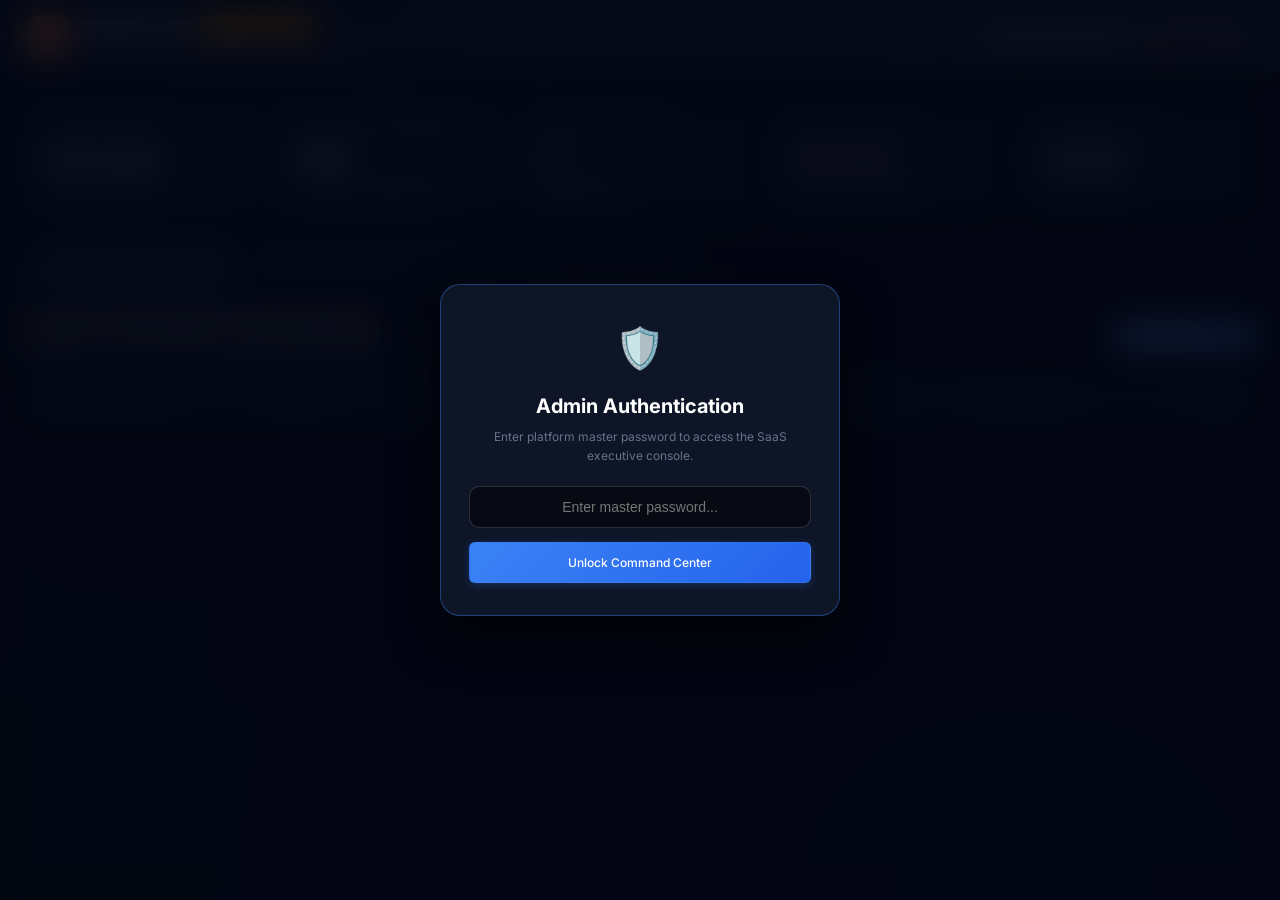
==== web/static/admin.html @ c272693a "feat(saas): complete dual Admin/User portals, real bandwidth metering, paywall and smart tv shields" ====
<!DOCTYPE html>
<html lang="en">
<head>
  <meta charset="UTF-8">
  <meta name="viewport" content="width=device-width, initial-scale=1.0">
  <title>OFFICIALUM1 — Executive Admin Command Center</title>
  <meta name="robots" content="noindex, nofollow, noarchive, nosnippet">
  <link rel="preconnect" href="https://fonts.googleapis.com">
  <link rel="preconnect" href="https://fonts.gstatic.com" crossorigin>
  <link href="https://fonts.googleapis.com/css2?family=Inter:wght@400;500;600;700&family=JetBrains+Mono:wght@400;500;600&display=swap" rel="stylesheet">
  <link rel="stylesheet" href="style.css?v=20261015-saas-v4">
  <style>
    .admin-badge {
      background: linear-gradient(135deg, #f59e0b 0%, #d97706 100%);
      color: #000;
      font-size: 10px;
      font-weight: 800;
      padding: 3px 8px;
      border-radius: 6px;
      letter-spacing: 0.8px;
      text-transform: uppercase;
      margin-left: 8px;
    }
    .admin-card {
      background: linear-gradient(145deg, rgba(15, 23, 42, 0.92) 0%, rgba(30, 41, 59, 0.65) 100%);
      border: 1px solid rgba(59, 130, 246, 0.25);
      border-radius: 16px;
      padding: 24px;
      margin-bottom: 24px;
      box-shadow: 0 10px 30px -10px rgba(0, 0, 0, 0.5);
    }
    .auth-modal-overlay {
      position: fixed;
      top: 0; left: 0; right: 0; bottom: 0;
      background: rgba(3, 7, 18, 0.85);
      backdrop-filter: blur(16px);
      display: flex;
      align-items: center;
      justify-content: center;
      z-index: 1000;
      padding: 20px;
    }
    .auth-card {
      background: rgba(15, 23, 42, 0.95);
      border: 1px solid rgba(59, 130, 246, 0.4);
      border-radius: 20px;
      padding: 32px 28px;
      max-width: 400px;
      width: 100%;
      text-align: center;
      box-shadow: 0 20px 50px rgba(0, 0, 0, 0.7);
    }
    .btn-action-sm {
      padding: 4px 10px;
      font-size: 11px;
      border-radius: 6px;
      cursor: pointer;
      border: 1px solid transparent;
      display: inline-flex;
      align-items: center;
      gap: 4px;
      transition: all 0.2s;
    }
    .btn-renew {
      background: rgba(16, 185, 129, 0.15);
      color: #34d399;
      border-color: rgba(16, 185, 129, 0.3);
    }
    .btn-renew:hover { background: #10b981; color: #fff; }
    .btn-suspend {
      background: rgba(245, 158, 11, 0.15);
      color: #fbbf24;
      border-color: rgba(245, 158, 11, 0.3);
    }
    .btn-suspend:hover { background: #f59e0b; color: #000; }
    .btn-del {
      background: rgba(239, 68, 68, 0.15);
      color: #f87171;
      border-color: rgba(239, 68, 68, 0.3);
    }
    .btn-del:hover { background: #ef4444; color: #fff; }
    .status-pill-active {
      background: rgba(16, 185, 129, 0.15);
      color: #34d399;
      border: 1px solid rgba(16, 185, 129, 0.3);
      padding: 3px 10px;
      border-radius: 20px;
      font-size: 11px;
      font-weight: 700;
    }
    .status-pill-suspended {
      background: rgba(239, 68, 68, 0.15);
      color: #f87171;
      border: 1px solid rgba(239, 68, 68, 0.3);
      padding: 3px 10px;
      border-radius: 20px;
      font-size: 11px;
      font-weight: 700;
    }
    .form-switch {
      cursor: pointer;
      accent-color: #3b82f6;
      width: 16px;
      height: 16px;
    }
  </style>
</head>
<body>

  <!-- ADMIN AUTH GATE MODAL -->
  <div id="authGateModal" class="auth-modal-overlay">
    <div class="auth-card">
      <div style="font-size: 40px; margin-bottom: 12px;">🛡️</div>
      <h2 style="font-size: 20px; font-weight: 700; color: #fff; margin-bottom: 6px;">Admin Authentication</h2>
      <p style="font-size: 12px; color: var(--text-sub); margin-bottom: 20px;">Enter platform master password to access the SaaS executive console.</p>
      <input type="password" id="adminPasswordInput" placeholder="Enter master password..." style="width: 100%; background: rgba(0,0,0,0.5); border: 1px solid rgba(255,255,255,0.15); border-radius: 10px; padding: 12px 14px; color: #fff; font-size: 14px; margin-bottom: 14px; text-align: center;">
      <button class="btn btn-primary" id="adminLoginBtn" style="width: 100%; justify-content: center; padding: 12px;">Unlock Command Center</button>
      <p id="authErrorMsg" style="font-size: 12px; color: #f87171; margin-top: 10px; display: none;">Invalid password</p>
    </div>
  </div>

  <!-- TOP HEADER -->
  <header class="app-header">
    <div class="header-container">
      <div class="brand">
        <div class="brand-logo" style="background: linear-gradient(135deg, #f59e0b 0%, #ef4444 100%);">
          <svg viewBox="0 0 24 24" width="22" height="22" fill="none" stroke="currentColor" stroke-width="2.2">
            <path d="M12 22s8-4 8-10V5l-8-3-8 3v7c0 6 8 10 8 10z"/>
          </svg>
        </div>
        <div class="brand-text">
          <div style="display: flex; align-items: center;">
            <div class="brand-title">OFFICIALUM1</div>
            <span class="admin-badge">ADMIN CONSOLE</span>
          </div>
          <div class="brand-subtitle">Multi-Tenant Platform Operator & Fleet Controller</div>
        </div>
      </div>

      <div class="header-status">
        <a href="/" class="btn btn-secondary btn-sm">
          👁️ Open Customer Portal
        </a>
        <button class="btn btn-danger btn-sm" id="adminLogoutBtn">
          🔒 Lock Console
        </button>
      </div>
    </div>
  </header>

  <!-- MAIN CONTAINER -->
  <main class="main-container">

    <!-- GLOBAL FLEET METRICS RIBBON -->
    <div class="stats-grid" style="grid-template-columns: repeat(auto-fit, minmax(200px, 1fr)); margin-bottom: 24px;">
      <div class="stat-card">
        <div class="stat-label">TOTAL CUSTOMERS</div>
        <div class="stat-val" id="statTotalTenants">0 Accounts</div>
        <div class="stat-sub"><span id="statActiveTenants" style="color: #34d399;">0 Active</span> subscriptions</div>
      </div>
      <div class="stat-card">
        <div class="stat-label">GLOBAL DATA TRANSFERRED</div>
        <div class="stat-val" id="statGlobalBandwidth">0 MB</div>
        <div class="stat-sub">Across all connected routers</div>
      </div>
      <div class="stat-card">
        <div class="stat-label">TOTAL DNS QUERIES</div>
        <div class="stat-val" id="statGlobalQueries">0</div>
        <div class="stat-sub"><span id="statBlockedAds" style="color: #f87171;">0 Ads</span> blocked</div>
      </div>
      <div class="stat-card">
        <div class="stat-label">18+ ADULT SHIELDS</div>
        <div class="stat-val" id="statBlockedAdult" style="color: #c084fc;">0 Blocked</div>
        <div class="stat-sub">Explicit sites prevented</div>
      </div>
      <div class="stat-card">
        <div class="stat-label">UPSTREAM PROXIES</div>
        <div class="stat-val" id="statActiveProxies">0 Active</div>
        <div class="stat-sub">Exit node tunnels</div>
      </div>
    </div>

    <!-- TABS BAR -->
    <div class="tabs-bar">
      <button class="tab-btn active" data-tab="tenantsTab">
        <svg width="15" height="15" viewBox="0 0 24 24" fill="none" stroke="currentColor" stroke-width="2"><path d="M17 21v-2a4 4 0 0 0-4-4H5a4 4 0 0 0-4 4v2"/><circle cx="9" cy="7" r="4"/><path d="M23 21v-2a4 4 0 0 0-3-3.87"/><path d="M16 3.13a4 4 0 0 1 0 7.75"/></svg>
        Customer Subscriptions
      </button>
      <button class="tab-btn" data-tab="portsProxiesTab">
        <svg width="15" height="15" viewBox="0 0 24 24" fill="none" stroke="currentColor" stroke-width="2"><circle cx="12" cy="12" r="10"/><line x1="2" y1="12" x2="22" y2="12"/><path d="M12 2a15.3 15.3 0 0 1 4 10 15.3 15.3 0 0 1-4 10 15.3 15.3 0 0 1-4-10 15.3 15.3 0 0 1 4-10z"/></svg>
        10 Port Rack & Upstream Proxies
      </button>
      <button class="tab-btn" data-tab="globalLogsTab">
        <svg width="15" height="15" viewBox="0 0 24 24" fill="none" stroke="currentColor" stroke-width="2"><polyline points="22 12 18 12 15 21 9 3 6 12 2 12"/></svg>
        Global Threat Stream
      </button>
    </div>

    <!-- TAB 1: CUSTOMER TENANTS & SUBSCRIPTIONS -->
    <section id="tenantsTab" class="tab-content active">
      <div class="section-header" style="display: flex; justify-content: space-between; align-items: center; margin-bottom: 16px;">
        <div>
          <h2 class="section-title">Customer Subscriptions & Policy Manager</h2>
          <p class="section-desc">Manage accounts, renew 30-day billing, trigger paywalls, and toggle customer shields.</p>
        </div>
        <button class="btn btn-primary btn-sm" id="openAddTenantModalBtn">
          ➕ Add New Customer
        </button>
      </div>

      <div class="table-card">
        <table class="data-table">
          <thead>
            <tr>
              <th>CUSTOMER / CONFIG ID</th>
              <th>PLAN TIER</th>
              <th>EXPIRY & STATUS</th>
              <th>ROUTER WAN IP</th>
              <th>DEVICES</th>
              <th>QUERIES</th>
              <th>FEATURE SHIELDS</th>
              <th style="text-align: right;">ACTIONS</th>
            </tr>
          </thead>
          <tbody id="tenantsTableBody">
            <!-- Rendered via JS -->
          </tbody>
        </table>
      </div>
    </section>

    <!-- TAB 2: PORTS & UPSTREAM PROXIES -->
    <section id="portsProxiesTab" class="tab-content">
      <div class="section-header" style="display: flex; justify-content: space-between; align-items: center; margin-bottom: 16px;">
        <div>
          <h2 class="section-title">Dedicated Ports Matrix (8101 &ndash; 8110) & SOCKS5 Fleet</h2>
          <p class="section-desc">Manage upstream residential/datacenter exit proxies and assign them to dedicated ports.</p>
        </div>
        <button class="btn btn-primary btn-sm" id="openAddProxyModalBtn">
          ➕ Add SOCKS5 / HTTP Proxy
        </button>
      </div>

      <div class="admin-card" style="margin-bottom: 20px;">
        <h3 style="font-size: 14px; font-weight: 700; color: #fff; margin-bottom: 12px;">Upstream Exit Node Fleet</h3>
        <div id="proxyFleetList">
          <!-- Rendered via JS -->
        </div>
      </div>

      <div class="table-card">
        <table class="data-table">
          <thead>
            <tr>
              <th>PORT</th>
              <th>DEVICE / WORKSTATION</th>
              <th>ASSIGNED PROXY TUNNEL</th>
              <th>SPEED</th>
              <th>TOTAL MB</th>
              <th>STATUS</th>
            </tr>
          </thead>
          <tbody id="adminPortsTableBody">
            <!-- Rendered via JS -->
          </tbody>
        </table>
      </div>
    </section>

    <!-- TAB 3: GLOBAL LOGS STREAM -->
    <section id="globalLogsTab" class="tab-content">
      <div class="section-header" style="display: flex; justify-content: space-between; align-items: center; margin-bottom: 16px;">
        <div>
          <h2 class="section-title">Global Fleet Threat Telemetry</h2>
          <p class="section-desc">Real-time DNS query feed across all connected customer routers and mobiles.</p>
        </div>
        <button class="btn btn-secondary btn-sm" id="clearGlobalLogsBtn">Clear Global Logs</button>
      </div>

      <div class="table-card">
        <table class="data-table">
          <thead>
            <tr>
              <th style="width: 100px;">TIME</th>
              <th style="width: 130px;">TENANT</th>
              <th style="width: 150px;">STATUS</th>
              <th>DOMAIN</th>
              <th style="width: 130px;">CLIENT IP</th>
            </tr>
          </thead>
          <tbody id="globalLogsTableBody">
            <!-- Rendered via JS -->
          </tbody>
        </table>
      </div>
    </section>

  </main>

  <!-- ADD TENANT MODAL -->
  <div class="modal-overlay" id="addTenantModal" style="display: none;">
    <div class="modal-box" style="max-width: 480px;">
      <div class="modal-header">
        <h3 class="modal-title">➕ Create Customer Account</h3>
        <button class="modal-close" id="closeAddTenantModalBtn">&times;</button>
      </div>
      <form id="addTenantForm">
        <div class="modal-body">
          <div class="form-group" style="margin-bottom: 14px;">
            <label class="form-label" style="display: block; font-size: 11px; font-weight: 600; color: #94a3b8; margin-bottom: 6px;">Customer / Household Name:</label>
            <input type="text" id="newTenantName" class="form-control" placeholder="e.g. Ali Home, Tech Office" required style="width: 100%; background: rgba(0,0,0,0.4); border: 1px solid rgba(255,255,255,0.15); border-radius: 8px; padding: 10px; color: #fff;">
          </div>
          <div class="form-group" style="margin-bottom: 14px;">
            <label class="form-label" style="display: block; font-size: 11px; font-weight: 600; color: #94a3b8; margin-bottom: 6px;">Unique Config ID (URL & Hostname Key):</label>
            <input type="text" id="newTenantId" class="form-control" placeholder="e.g. ali-home, office-tech" required style="width: 100%; background: rgba(0,0,0,0.4); border: 1px solid rgba(255,255,255,0.15); border-radius: 8px; padding: 10px; color: #38bdf8; font-family: monospace;">
          </div>
          <div class="form-group" style="margin-bottom: 14px;">
            <label class="form-label" style="display: block; font-size: 11px; font-weight: 600; color: #94a3b8; margin-bottom: 6px;">Subscription Plan Tier:</label>
            <select id="newTenantPlan" style="width: 100%; background: rgba(15,23,42,0.9); border: 1px solid rgba(255,255,255,0.15); border-radius: 8px; padding: 10px; color: #fff;">
              <option value="home_pro">Home Shield Pro (Router DHCP + Adult + Smart TV)</option>
              <option value="business">Business / Office (Dedicated Tunnel + Priority)</option>
              <option value="free">Free Trial (7 Days)</option>
            </select>
          </div>
          <div class="form-group" style="margin-bottom: 14px;">
            <label class="form-label" style="display: block; font-size: 11px; font-weight: 600; color: #94a3b8; margin-bottom: 6px;">Initial Subscription Duration:</label>
            <select id="newTenantDays" style="width: 100%; background: rgba(15,23,42,0.9); border: 1px solid rgba(255,255,255,0.15); border-radius: 8px; padding: 10px; color: #fff;">
              <option value="30">30 Days (1 Month)</option>
              <option value="90">90 Days (3 Months)</option>
              <option value="365">365 Days (1 Year)</option>
              <option value="7">7 Days (Trial)</option>
            </select>
          </div>
        </div>
        <div class="modal-footer" style="padding: 16px; border-top: 1px solid rgba(255,255,255,0.1); display: flex; justify-content: flex-end; gap: 10px;">
          <button type="button" class="btn btn-secondary" id="cancelAddTenantBtn">Cancel</button>
          <button type="submit" class="btn btn-primary">Create Customer Account</button>
        </div>
      </form>
    </div>
  </div>

  <script src="admin.js"></script>
</body>
</html>
---- web/static/style.css ----
:root {
  --bg-primary: #060a14;
  --bg-surface: rgba(15, 23, 42, 0.85);
  --bg-card: rgba(30, 41, 59, 0.65);
  --bg-card-hover: rgba(40, 55, 80, 0.75);
  --border: rgba(71, 85, 105, 0.4);
  --border-focus: #3b82f6;
  --border-glow: rgba(59, 130, 246, 0.3);

  --text-main: #f1f5f9;
  --text-muted: #94a3b8;
  --text-sub: #64748b;
  --text-dim: #475569;

  --primary: #3b82f6;
  --primary-hover: #2563eb;
  --primary-glow: rgba(59, 130, 246, 0.25);
  --success: #10b981;
  --success-bg: rgba(16, 185, 129, 0.12);
  --success-glow: rgba(16, 185, 129, 0.3);
  --warning: #f59e0b;
  --warning-bg: rgba(245, 158, 11, 0.12);
  --danger: #ef4444;
  --danger-bg: rgba(239, 68, 68, 0.12);
  --accent-cyan: #06b6d4;
  --accent-violet: #8b5cf6;

  --font-sans: 'Inter', -apple-system, BlinkMacSystemFont, 'Segoe UI', Roboto, sans-serif;
  --font-mono: 'JetBrains Mono', 'Fira Code', monospace;
  --radius: 12px;
  --radius-sm: 8px;
  --radius-xs: 6px;
  --radius-md: 14px;
  --radius-lg: 18px;
  --radius-xl: 24px;
  --shadow: 0 8px 32px rgba(0, 0, 0, 0.45);
  --shadow-lg: 0 16px 48px rgba(0, 0, 0, 0.6);
  --glass-blur: blur(20px);
}

* {
  box-sizing: border-box;
  margin: 0;
  padding: 0;
}

body {
  font-family: var(--font-sans);
  background-color: var(--bg-primary);
  background-image:
    radial-gradient(ellipse at 20% 0%, rgba(59, 130, 246, 0.06) 0%, transparent 60%),
    radial-gradient(ellipse at 80% 100%, rgba(139, 92, 246, 0.04) 0%, transparent 60%);
  color: var(--text-main);
  line-height: 1.55;
  -webkit-font-smoothing: antialiased;
  -moz-osx-font-smoothing: grayscale;
  min-height: 100vh;
}

/* ========== SCROLLBAR ========== */
::-webkit-scrollbar { width: 6px; height: 6px; }
::-webkit-scrollbar-track { background: transparent; }
::-webkit-scrollbar-thumb { background: rgba(100, 116, 139, 0.3); border-radius: 3px; }
::-webkit-scrollbar-thumb:hover { background: rgba(100, 116, 139, 0.5); }

/* ========== HEADER ========== */
.app-header {
  background: linear-gradient(135deg, rgba(15, 23, 42, 0.95) 0%, rgba(30, 41, 59, 0.9) 100%);
  backdrop-filter: var(--glass-blur);
  -webkit-backdrop-filter: var(--glass-blur);
  border-bottom: 1px solid rgba(59, 130, 246, 0.15);
  padding: 14px 28px;
  position: sticky;
  top: 0;
  z-index: 50;
  box-shadow: 0 4px 20px rgba(0, 0, 0, 0.3);
}

.header-container {
  max-width: 1320px;
  margin: 0 auto;
  display: flex;
  align-items: center;
  justify-content: space-between;
  gap: 16px;
}

.brand {
  display: flex;
  align-items: center;
  gap: 14px;
}

.brand-logo {
  width: 40px;
  height: 40px;
  border-radius: 10px;
  background: linear-gradient(135deg, #3b82f6 0%, #8b5cf6 100%);
  display: flex;
  align-items: center;
  justify-content: center;
  color: #fff;
  box-shadow: 0 4px 16px rgba(59, 130, 246, 0.35);
  animation: logoPulse 3s ease-in-out infinite;
}

@keyframes logoPulse {
  0%, 100% { box-shadow: 0 4px 16px rgba(59, 130, 246, 0.35); }
  50% { box-shadow: 0 4px 24px rgba(139, 92, 246, 0.5); }
}

.brand-title {
  font-size: 17px;
  font-weight: 700;
  letter-spacing: -0.4px;
  color: #fff;
  background: linear-gradient(135deg, #f8fafc 30%, #93c5fd 100%);
  -webkit-background-clip: text;
  -webkit-text-fill-color: transparent;
  background-clip: text;
}

.brand-subtitle {
  font-size: 11px;
  color: var(--text-sub);
  font-weight: 500;
  letter-spacing: 0.3px;
}

.header-status {
  display: flex;
  align-items: center;
  gap: 10px;
  flex-wrap: wrap;
}

.status-pill {
  display: inline-flex;
  align-items: center;
  gap: 7px;
  font-size: 11px;
  font-weight: 600;
  padding: 6px 14px;
  border-radius: 20px;
  background-color: var(--success-bg);
  color: var(--success);
  border: 1px solid rgba(16, 185, 129, 0.2);
  text-transform: uppercase;
  letter-spacing: 0.5px;
}

.status-dot {
  width: 8px;
  height: 8px;
  border-radius: 50%;
  background-color: var(--success);
  box-shadow: 0 0 10px var(--success);
  animation: statusBlink 2s ease-in-out infinite;
}

@keyframes statusBlink {
  0%, 100% { opacity: 1; box-shadow: 0 0 10px var(--success); }
  50% { opacity: 0.6; box-shadow: 0 0 5px var(--success); }
}

.uptime-pill {
  display: inline-flex;
  align-items: center;
  gap: 6px;
  font-size: 11px;
  font-weight: 500;
  padding: 5px 12px;
  border-radius: 20px;
  background: rgba(6, 182, 212, 0.08);
  color: var(--accent-cyan);
  border: 1px solid rgba(6, 182, 212, 0.15);
  font-family: var(--font-mono);
}

.ip-pill {
  display: inline-flex;
  align-items: center;
  gap: 8px;
  background: var(--bg-card);
  backdrop-filter: var(--glass-blur);
  border: 1px solid var(--border);
  padding: 6px 14px;
  border-radius: 20px;
  font-size: 12px;
  cursor: pointer;
  transition: all 0.2s ease;
}

.ip-pill:hover {
  border-color: var(--primary);
  background: var(--bg-card-hover);
  box-shadow: 0 0 12px var(--primary-glow);
}

.ip-pill .label {
  font-size: 10px;
  color: var(--text-sub);
  font-weight: 600;
  text-transform: uppercase;
  letter-spacing: 0.5px;
}

.ip-pill .mono {
  font-family: var(--font-mono);
  font-weight: 600;
  color: #93c5fd;
  font-size: 12px;
}

/* ========== BUTTONS ========== */
.btn {
  display: inline-flex;
  align-items: center;
  gap: 7px;
  font-size: 12px;
  font-weight: 500;
  padding: 8px 16px;
  border-radius: var(--radius-xs);
  cursor: pointer;
  border: 1px solid transparent;
  transition: all 0.2s ease;
  font-family: var(--font-sans);
  white-space: nowrap;
}

.btn-primary {
  background: linear-gradient(135deg, var(--primary) 0%, #2563eb 100%);
  color: #fff;
  border-color: rgba(59, 130, 246, 0.4);
  box-shadow: 0 2px 8px var(--primary-glow);
}

.btn-primary:hover {
  background: linear-gradient(135deg, #2563eb 0%, #1d4ed8 100%);
  box-shadow: 0 4px 16px var(--primary-glow);
  transform: translateY(-1px);
}

.btn-secondary {
  background: var(--bg-card);
  color: var(--text-main);
  border-color: var(--border);
}

.btn-secondary:hover {
  background: var(--bg-card-hover);
  border-color: rgba(148, 163, 184, 0.3);
}

.btn-sm {
  font-size: 11px;
  padding: 5px 10px;
}

.btn-danger {
  background-color: transparent;
  color: var(--danger);
  border-color: rgba(239, 68, 68, 0.25);
}

.btn-danger:hover {
  background-color: var(--danger-bg);
  border-color: rgba(239, 68, 68, 0.5);
}

/* ========== MAIN CONTAINER ========== */
.main-container {
  max-width: 1320px;
  margin: 28px auto;
  padding: 0 24px;
}

/* ========== STATS GRID ========== */
.stats-grid {
  display: grid;
  grid-template-columns: repeat(auto-fit, minmax(220px, 1fr));
  gap: 14px;
  margin-bottom: 28px;
}

.stat-card {
  background: var(--bg-surface);
  backdrop-filter: var(--glass-blur);
  border: 1px solid var(--border);
  border-radius: var(--radius);
  padding: 18px 20px;
  transition: all 0.25s ease;
  position: relative;
  overflow: hidden;
}

.stat-card::before {
  content: '';
  position: absolute;
  top: 0;
  left: 0;
  right: 0;
  height: 2px;
  background: linear-gradient(90deg, transparent, var(--primary), transparent);
  opacity: 0;
  transition: opacity 0.3s ease;
}

.stat-card:hover::before {
  opacity: 1;
}

.stat-card:hover {
  border-color: rgba(59, 130, 246, 0.25);
  transform: translateY(-2px);
  box-shadow: 0 8px 24px rgba(0, 0, 0, 0.2);
}

.stat-header-flex {
  display: flex;
  align-items: center;
  justify-content: space-between;
}

.stat-label {
  font-size: 10px;
  font-weight: 600;
  color: var(--text-sub);
  letter-spacing: 0.8px;
  margin-bottom: 6px;
  text-transform: uppercase;
}

.stat-val {
  font-size: 22px;
  font-weight: 700;
  color: #fff;
  letter-spacing: -0.3px;
}

.stat-sub {
  font-size: 11px;
  color: var(--text-muted);
  margin-top: 4px;
}

/* ========== SWITCH TOGGLE ========== */
.switch-toggle {
  width: 44px;
  height: 24px;
  border-radius: 12px;
  background: linear-gradient(135deg, var(--primary) 0%, var(--accent-violet) 100%);
  border: none;
  cursor: pointer;
  position: relative;
  transition: all 0.3s ease;
  box-shadow: 0 2px 8px var(--primary-glow);
}

.switch-toggle.off {
  background: #374151;
  box-shadow: none;
}

.switch-slider {
  position: absolute;
  top: 2px;
  left: 22px;
  width: 20px;
  height: 20px;
  border-radius: 50%;
  background-color: #fff;
  transition: left 0.25s cubic-bezier(0.4, 0, 0.2, 1);
  box-shadow: 0 2px 4px rgba(0, 0, 0, 0.2);
}

.switch-toggle.off .switch-slider {
  left: 2px;
}

/* ========== TABS ========== */
.tabs-bar {
  display: flex;
  gap: 4px;
  border-bottom: 1px solid var(--border);
  margin-bottom: 28px;
  overflow-x: auto;
  -webkit-overflow-scrolling: touch;
}

.tab-btn {
  display: inline-flex;
  align-items: center;
  gap: 8px;
  padding: 12px 20px;
  background: none;
  border: none;
  border-bottom: 2px solid transparent;
  color: var(--text-sub);
  font-size: 13px;
  font-weight: 500;
  cursor: pointer;
  transition: all 0.2s ease;
  white-space: nowrap;
  font-family: var(--font-sans);
}

.tab-btn:hover {
  color: var(--text-muted);
  background: rgba(59, 130, 246, 0.04);
}

.tab-btn.active {
  color: #60a5fa;
  border-bottom-color: #60a5fa;
  font-weight: 600;
  background: rgba(59, 130, 246, 0.06);
}

.tab-content {
  display: none;
  animation: fadeSlideIn 0.3s ease;
}

.tab-content.active {
  display: block;
}

@keyframes fadeSlideIn {
  from { opacity: 0; transform: translateY(8px); }
  to { opacity: 1; transform: translateY(0); }
}

/* ========== SECTION HEADER ========== */
.section-header {
  display: flex;
  align-items: flex-start;
  justify-content: space-between;
  margin-bottom: 22px;
  gap: 16px;
}

.section-title {
  font-size: 18px;
  font-weight: 700;
  color: #fff;
  letter-spacing: -0.3px;
}

.section-desc {
  font-size: 13px;
  color: var(--text-muted);
  margin-top: 4px;
  line-height: 1.5;
}

/* ========== PORTS GRID ========== */
.ports-grid {
  display: grid;
  grid-template-columns: repeat(auto-fit, minmax(370px, 1fr));
  gap: 14px;
}

.port-card {
  background: var(--bg-surface);
  backdrop-filter: var(--glass-blur);
  border: 1px solid var(--border);
  border-radius: var(--radius);
  padding: 18px;
  transition: all 0.25s cubic-bezier(0.4, 0, 0.2, 1);
  position: relative;
  overflow: hidden;
}

.port-card::after {
  content: '';
  position: absolute;
  top: 0;
  left: 0;
  right: 0;
  height: 2px;
  background: linear-gradient(90deg, var(--primary), var(--accent-violet));
  opacity: 0;
  transition: opacity 0.3s ease;
}

.port-card:hover {
  border-color: rgba(59, 130, 246, 0.3);
  transform: translateY(-2px);
  box-shadow: 0 8px 32px rgba(0, 0, 0, 0.25);
}

.port-card:hover::after {
  opacity: 1;
}

.port-card.active-tunnel {
  border-color: rgba(16, 185, 129, 0.35);
}

.port-card.active-tunnel::after {
  background: linear-gradient(90deg, var(--success), var(--accent-cyan));
  opacity: 0.8;
}

.port-card-top {
  display: flex;
  align-items: center;
  justify-content: space-between;
  margin-bottom: 12px;
}

.port-badge {
  display: inline-flex;
  align-items: center;
  gap: 6px;
  font-family: var(--font-mono);
  font-size: 14px;
  font-weight: 700;
  color: #60a5fa;
}

.port-status-badge {
  font-size: 10px;
  font-weight: 600;
  padding: 3px 10px;
  border-radius: 20px;
  text-transform: uppercase;
  letter-spacing: 0.5px;
}

.port-status-badge.active {
  background-color: var(--success-bg);
  color: var(--success);
  box-shadow: 0 0 8px rgba(16, 185, 129, 0.2);
}

.port-status-badge.standby {
  background-color: var(--warning-bg);
  color: var(--warning);
}

/* ========== DEVICE NAME ========== */
.device-name-row {
  display: flex;
  align-items: center;
  justify-content: space-between;
  margin-bottom: 12px;
  gap: 8px;
}

.device-name-text {
  font-size: 14px;
  font-weight: 600;
  color: #e2e8f0;
}

/* ========== PROXY SELECT ========== */
.proxy-select-box {
  margin-bottom: 12px;
}

.proxy-select-box label {
  display: block;
  font-size: 10px;
  color: var(--text-sub);
  margin-bottom: 5px;
  font-weight: 600;
  letter-spacing: 0.5px;
  text-transform: uppercase;
}

.form-control {
  width: 100%;
  padding: 9px 12px;
  font-size: 13px;
  background: rgba(15, 23, 42, 0.7);
  border: 1px solid var(--border);
  border-radius: var(--radius-xs);
  color: var(--text-main);
  outline: none;
  transition: all 0.2s ease;
  font-family: var(--font-sans);
}

.form-control:focus {
  border-color: var(--primary);
  box-shadow: 0 0 0 3px var(--primary-glow);
}

.form-control option {
  background: #1e293b;
  color: #e2e8f0;
}

/* ========== EXIT IP INFO ========== */
.exit-ip-info {
  background: rgba(15, 23, 42, 0.6);
  border-radius: var(--radius-sm);
  padding: 12px 14px;
  margin-bottom: 14px;
  display: flex;
  align-items: center;
  justify-content: space-between;
  border: 1px solid rgba(71, 85, 105, 0.2);
}

.exit-ip-label {
  font-size: 10px;
  color: var(--text-sub);
  text-transform: uppercase;
  letter-spacing: 0.5px;
  font-weight: 600;
}

.exit-ip-val {
  font-family: var(--font-mono);
  font-size: 13px;
  font-weight: 600;
  color: #34d399;
}

/* ========== PORT FOOTER ========== */
.port-footer {
  display: flex;
  align-items: center;
  justify-content: space-between;
  padding-top: 12px;
  border-top: 1px solid rgba(71, 85, 105, 0.2);
}

.connection-string {
  font-family: var(--font-mono);
  font-size: 11px;
  color: var(--text-sub);
}

/* ========== TABLE ========== */
.table-card, .table-container {
  background: var(--bg-surface);
  backdrop-filter: var(--glass-blur);
  border: 1px solid var(--border);
  border-radius: var(--radius);
  overflow-x: auto;
  -webkit-overflow-scrolling: touch;
  box-shadow: 0 4px 20px rgba(0, 0, 0, 0.25);
  margin-bottom: 24px;
}

.data-table {
  width: 100%;
  border-collapse: collapse;
  text-align: left;
  min-width: 640px;
}

.data-table th {
  background: rgba(15, 23, 42, 0.6);
  padding: 12px 16px;
  font-size: 10px;
  font-weight: 600;
  color: var(--text-sub);
  letter-spacing: 0.6px;
  text-transform: uppercase;
}

.data-table td {
  padding: 14px 16px;
  font-size: 13px;
  border-top: 1px solid rgba(71, 85, 105, 0.2);
}

.data-table tr {
  transition: background 0.15s ease;
}

.data-table tbody tr:hover {
  background: rgba(59, 130, 246, 0.04);
}

.badge-tag {
  display: inline-block;
  padding: 3px 8px;
  border-radius: 20px;
  font-size: 10px;
  font-weight: 600;
  letter-spacing: 0.3px;
}

.badge-tag.online { background-color: var(--success-bg); color: var(--success); }
.badge-tag.offline { background-color: var(--danger-bg); color: var(--danger); }
.badge-tag.untested { background-color: var(--warning-bg); color: var(--warning); }

.badge {
  display: inline-flex;
  align-items: center;
  padding: 3px 8px;
  border-radius: 20px;
  font-size: 10px;
  font-weight: 600;
}

.badge-active {
  background: var(--success-bg);
  color: var(--success);
  border: 1px solid rgba(16, 185, 129, 0.25);
}

/* ========== MODALS ========== */
.modal-overlay {
  display: none;
  position: fixed;
  top: 0;
  left: 0;
  width: 100%;
  height: 100%;
  background: rgba(0, 0, 0, 0.65);
  backdrop-filter: blur(8px);
  z-index: 100;
  align-items: center;
  justify-content: center;
}

.modal-overlay.open {
  display: flex;
  animation: modalFadeIn 0.2s ease;
}

@keyframes modalFadeIn {
  from { opacity: 0; }
  to { opacity: 1; }
}

.modal-box {
  background: linear-gradient(135deg, rgba(15, 23, 42, 0.97) 0%, rgba(30, 41, 59, 0.97) 100%);
  border: 1px solid var(--border);
  border-radius: var(--radius);
  width: 90%;
  max-width: 520px;
  box-shadow: var(--shadow-lg);
  overflow: hidden;
  animation: modalSlideUp 0.25s ease;
}

@keyframes modalSlideUp {
  from { transform: translateY(16px); opacity: 0; }
  to { transform: translateY(0); opacity: 1; }
}

.modal-lg {
  max-width: 660px;
}

.modal-header {
  padding: 18px 22px;
  border-bottom: 1px solid var(--border);
  display: flex;
  align-items: center;
  justify-content: space-between;
}

.modal-title {
  font-size: 16px;
  font-weight: 700;
  color: #fff;
}

.modal-close {
  background: none;
  border: none;
  font-size: 20px;
  color: var(--text-muted);
  cursor: pointer;
  transition: color 0.15s ease;
  width: 32px;
  height: 32px;
  display: flex;
  align-items: center;
  justify-content: center;
  border-radius: 6px;
}

.modal-close:hover {
  color: #fff;
  background: rgba(239, 68, 68, 0.15);
}

.modal-body {
  padding: 22px;
}

.modal-footer {
  padding: 14px 22px;
  border-top: 1px solid var(--border);
  display: flex;
  align-items: center;
  justify-content: flex-end;
  gap: 10px;
}

.form-group {
  margin-bottom: 16px;
  padding: 0 22px;
}

.form-row {
  display: flex;
  gap: 12px;
}

.flex-1 { flex: 1; }
.flex-2 { flex: 2; }

.form-label {
  display: block;
  font-size: 11px;
  font-weight: 500;
  color: var(--text-muted);
  margin-bottom: 6px;
}

/* ========== GUIDE CONTENT ========== */
.guide-intro {
  font-size: 14px;
  color: var(--text-muted);
  margin-bottom: 22px;
  line-height: 1.6;
}

.guide-step {
  display: flex;
  gap: 14px;
  margin-bottom: 20px;
}

.step-num {
  width: 30px;
  height: 30px;
  border-radius: 50%;
  background: linear-gradient(135deg, var(--primary) 0%, var(--accent-violet) 100%);
  color: #fff;
  display: flex;
  align-items: center;
  justify-content: center;
  font-size: 13px;
  font-weight: 700;
  flex-shrink: 0;
  box-shadow: 0 2px 8px var(--primary-glow);
}

.step-body h4 {
  font-size: 14px;
  font-weight: 600;
  color: #e2e8f0;
  margin-bottom: 5px;
}

.step-body p, .step-body ul {
  font-size: 13px;
  color: var(--text-muted);
  line-height: 1.65;
}

.step-body ul {
  padding-left: 20px;
  margin-top: 6px;
}

.code-badge {
  font-family: var(--font-mono);
  background: rgba(59, 130, 246, 0.1);
  color: #60a5fa;
  padding: 2px 8px;
  border-radius: 4px;
  font-size: 12px;
  border: 1px solid rgba(59, 130, 246, 0.15);
}

.highlight-mono {
  font-family: var(--font-mono);
  color: #34d399;
  font-weight: 600;
}

/* ========== TOAST ========== */
.toast-box {
  position: fixed;
  bottom: 28px;
  right: 28px;
  background: linear-gradient(135deg, rgba(15, 23, 42, 0.95) 0%, rgba(30, 41, 59, 0.95) 100%);
  backdrop-filter: var(--glass-blur);
  border: 1px solid rgba(59, 130, 246, 0.25);
  color: #fff;
  padding: 14px 20px;
  border-radius: var(--radius-sm);
  font-size: 13px;
  font-weight: 500;
  box-shadow: 0 8px 32px rgba(0, 0, 0, 0.4);
  opacity: 0;
  transform: translateY(12px);
  transition: all 0.25s cubic-bezier(0.4, 0, 0.2, 1);
  pointer-events: none;
  z-index: 200;
  max-width: 420px;
}

.toast-box.show {
  opacity: 1;
  transform: translateY(0);
}

/* ========== FOOTER ========== */
.app-footer {
  text-align: center;
  padding: 24px;
  color: var(--text-dim);
  font-size: 11px;
  letter-spacing: 0.3px;
  border-top: 1px solid rgba(71, 85, 105, 0.15);
  margin-top: 48px;
}

.app-footer a {
  color: var(--text-sub);
  text-decoration: none;
}

/* ========== SYSTEM MONITOR BAR ========== */
.sys-monitor-bar {
  display: flex;
  gap: 16px;
  align-items: center;
  justify-content: center;
  padding: 8px 20px;
  background: rgba(6, 182, 212, 0.04);
  border-bottom: 1px solid rgba(71, 85, 105, 0.15);
  font-size: 11px;
  font-family: var(--font-mono);
  color: var(--text-sub);
  overflow-x: auto;
}

.sys-monitor-bar .sys-item {
  display: inline-flex;
  align-items: center;
  gap: 5px;
  white-space: nowrap;
}

.sys-monitor-bar .sys-label {
  font-weight: 600;
  color: var(--text-sub);
  font-size: 10px;
  text-transform: uppercase;
  letter-spacing: 0.5px;
}

.sys-monitor-bar .sys-val {
  color: var(--accent-cyan);
  font-weight: 500;
}

/* ========== NEXTDNS LIVE STATUS BANNER ========== */
.nextdns-status-banner {
  display: flex;
  align-items: center;
  justify-content: space-between;
  padding: 14px 20px;
  border-radius: var(--radius-md);
  margin-bottom: 24px;
  border: 1px solid rgba(59, 130, 246, 0.3);
  transition: all 0.3s ease;
  background: rgba(15, 23, 42, 0.7);
  box-shadow: 0 4px 16px rgba(0, 0, 0, 0.3);
}

.nextdns-status-banner.active {
  background: linear-gradient(135deg, rgba(16, 185, 129, 0.15) 0%, rgba(15, 23, 42, 0.8) 100%);
  border-color: rgba(16, 185, 129, 0.4);
  box-shadow: 0 4px 20px rgba(16, 185, 129, 0.15);
}

.nextdns-status-banner.inactive {
  background: linear-gradient(135deg, rgba(239, 68, 68, 0.12) 0%, rgba(15, 23, 42, 0.8) 100%);
  border-color: rgba(239, 68, 68, 0.35);
}

.nextdns-status-banner.checking {
  background: linear-gradient(135deg, rgba(59, 130, 246, 0.1) 0%, rgba(15, 23, 42, 0.8) 100%);
  border-color: rgba(59, 130, 246, 0.3);
}

.banner-content {
  display: flex;
  align-items: center;
  gap: 14px;
}

.status-indicator-dot {
  width: 14px;
  height: 14px;
  border-radius: 50%;
  flex-shrink: 0;
  background: #f59e0b;
  box-shadow: 0 0 10px rgba(245, 158, 11, 0.5);
  animation: pulseDot 2s infinite;
}

.nextdns-status-banner.active .status-indicator-dot {
  background: #10b981;
  box-shadow: 0 0 12px rgba(16, 185, 129, 0.6);
}

.nextdns-status-banner.inactive .status-indicator-dot {
  background: #ef4444;
  box-shadow: 0 0 12px rgba(239, 68, 68, 0.6);
}

@keyframes pulseDot {
  0%, 100% { transform: scale(1); opacity: 1; }
  50% { transform: scale(1.15); opacity: 0.8; }
}

.banner-main-text {
  font-size: 14px;
  font-weight: 700;
  color: var(--text-main);
}

.nextdns-status-banner.active .banner-main-text {
  color: #34d399;
}

.nextdns-status-banner.inactive .banner-main-text {
  color: #f87171;
}

.banner-sub-text {
  font-size: 11px;
  color: var(--text-sub);
  margin-top: 2px;
}

/* ========== NEXTDNS-STYLE SETUP GUIDE STYLING (ULTRA-PREMIUM SAAS) ========== */
.setup-hero-banner {
  background: linear-gradient(135deg, rgba(15, 23, 42, 0.95) 0%, rgba(30, 41, 59, 0.85) 50%, rgba(30, 58, 138, 0.3) 100%);
  border: 1px solid rgba(59, 130, 246, 0.3);
  border-radius: var(--radius-lg);
  padding: 22px 26px;
  margin-bottom: 28px;
  box-shadow: 0 12px 36px rgba(0, 0, 0, 0.5), inset 0 1px 0 rgba(255, 255, 255, 0.08);
  backdrop-filter: var(--glass-blur);
  -webkit-backdrop-filter: var(--glass-blur);
  position: relative;
  overflow: hidden;
}

.setup-hero-banner::after {
  content: '';
  position: absolute;
  top: 0;
  left: 0;
  right: 0;
  height: 2px;
  background: linear-gradient(90deg, #3b82f6, #06b6d4, #10b981, transparent);
}

.setup-hero-status {
  display: flex;
  align-items: center;
  justify-content: space-between;
  flex-wrap: wrap;
  gap: 14px;
  font-size: 13.5px;
  font-weight: 600;
  color: #93c5fd;
  margin-bottom: 20px;
}

.setup-hero-status strong {
  color: #34d399;
}

.setup-endpoints-grid {
  display: grid;
  grid-template-columns: repeat(auto-fit, minmax(230px, 1fr));
  gap: 14px;
}

.endpoint-chip {
  background: rgba(15, 23, 42, 0.75);
  border: 1px solid rgba(59, 130, 246, 0.25);
  border-radius: var(--radius);
  padding: 12px 16px;
  display: flex;
  flex-direction: column;
  position: relative;
  transition: all 0.25s cubic-bezier(0.4, 0, 0.2, 1);
  box-shadow: 0 4px 16px rgba(0, 0, 0, 0.3);
}

.endpoint-chip:hover {
  border-color: #3b82f6;
  background: rgba(30, 41, 59, 0.9);
  transform: translateY(-2px);
  box-shadow: 0 8px 24px rgba(59, 130, 246, 0.25);
}

.chip-label {
  font-size: 10px;
  font-weight: 700;
  color: #38bdf8;
  letter-spacing: 0.8px;
  text-transform: uppercase;
  margin-bottom: 6px;
}

.chip-val {
  font-family: var(--font-mono);
  font-size: 12.5px;
  color: #ffffff;
  word-break: break-all;
  padding-right: 32px;
  font-weight: 500;
}

.chip-copy-btn {
  position: absolute;
  top: 10px;
  right: 10px;
  background: rgba(59, 130, 246, 0.15);
  border: 1px solid rgba(59, 130, 246, 0.3);
  border-radius: 6px;
  padding: 4px 6px;
  cursor: pointer;
  font-size: 12px;
  color: #93c5fd;
  transition: all 0.2s ease;
  line-height: 1;
}

.chip-copy-btn:hover {
  background: #3b82f6;
  color: #ffffff;
  transform: scale(1.1);
  box-shadow: 0 2px 8px rgba(59, 130, 246, 0.4);
}

.setup-platforms-container {
  display: flex;
  flex-direction: column;
  gap: 24px;
}

.setup-card {
  background: linear-gradient(145deg, rgba(15, 23, 42, 0.9) 0%, rgba(30, 41, 59, 0.6) 100%);
  border: 1px solid rgba(59, 130, 246, 0.25);
  border-radius: var(--radius-lg);
  padding: 26px 28px;
  transition: all 0.25s cubic-bezier(0.4, 0, 0.2, 1);
  box-shadow: 0 10px 30px -10px rgba(0, 0, 0, 0.5), inset 0 1px 0 rgba(255, 255, 255, 0.05);
  backdrop-filter: var(--glass-blur);
  -webkit-backdrop-filter: var(--glass-blur);
  position: relative;
  overflow: hidden;
}

.setup-card::before {
  content: '';
  position: absolute;
  top: 0;
  left: 0;
  right: 0;
  height: 2px;
  background: linear-gradient(90deg, transparent, rgba(59, 130, 246, 0.4), transparent);
  opacity: 0;
  transition: opacity 0.3s ease;
}

.setup-card:hover::before {
  opacity: 1;
}

.setup-card:hover {
  border-color: rgba(59, 130, 246, 0.55);
  transform: translateY(-2px);
  box-shadow: 0 14px 40px -10px rgba(0, 0, 0, 0.6), 0 0 20px rgba(59, 130, 246, 0.15);
}

.setup-card-featured {
  border-color: rgba(16, 185, 129, 0.45);
  background: linear-gradient(145deg, rgba(6, 78, 59, 0.18) 0%, rgba(15, 23, 42, 0.92) 50%);
  box-shadow: 0 12px 36px -10px rgba(16, 185, 129, 0.2), inset 0 1px 0 rgba(16, 185, 129, 0.25);
}

.setup-card-featured::before {
  background: linear-gradient(90deg, transparent, #10b981, transparent);
  opacity: 1;
}

.setup-card-header {
  display: flex;
  align-items: center;
  justify-content: space-between;
  margin-bottom: 20px;
  padding-bottom: 16px;
  border-bottom: 1px solid rgba(71, 85, 105, 0.25);
  flex-wrap: wrap;
  gap: 12px;
}

.setup-card-title-flex {
  display: flex;
  align-items: center;
  gap: 14px;
}

.setup-platform-icon {
  width: 44px;
  height: 44px;
  border-radius: 12px;
  background: linear-gradient(135deg, rgba(59, 130, 246, 0.18) 0%, rgba(139, 92, 246, 0.18) 100%);
  border: 1px solid rgba(59, 130, 246, 0.3);
  display: flex;
  align-items: center;
  justify-content: center;
  font-size: 22px;
  flex-shrink: 0;
  box-shadow: 0 4px 12px rgba(0, 0, 0, 0.3);
}

.setup-card-title {
  font-size: 17px;
  font-weight: 700;
  color: #ffffff;
  margin: 0;
  letter-spacing: -0.2px;
}

.setup-badge-recommended {
  background: rgba(16, 185, 129, 0.18);
  color: #34d399;
  border: 1px solid rgba(16, 185, 129, 0.35);
  font-size: 11px;
  font-weight: 700;
  padding: 4px 12px;
  border-radius: 20px;
  letter-spacing: 0.4px;
  text-transform: uppercase;
  display: inline-flex;
  align-items: center;
  gap: 5px;
}

.setup-callout {
  background: linear-gradient(90deg, rgba(16, 185, 129, 0.12) 0%, rgba(15, 23, 42, 0.4) 100%);
  border-left: 4px solid #10b981;
  border-radius: 0 10px 10px 0;
  padding: 14px 18px;
  font-size: 13px;
  color: #d1fae5;
  margin-bottom: 22px;
  line-height: 1.6;
  box-shadow: 0 2px 10px rgba(0, 0, 0, 0.2);
}

.setup-callout strong {
  color: #6ee7b7;
}

.setup-steps-list {
  display: flex;
  flex-direction: column;
  gap: 16px;
}

.setup-step-item {
  display: flex;
  flex-direction: row;
  align-items: flex-start;
  gap: 16px;
}

.setup-step-badge {
  width: 28px;
  height: 28px;
  min-width: 28px;
  border-radius: 50%;
  background: linear-gradient(135deg, #3b82f6 0%, #1d4ed8 100%);
  color: #ffffff;
  display: inline-flex;
  align-items: center;
  justify-content: center;
  font-size: 13px;
  font-weight: 700;
  flex-shrink: 0;
  margin-top: 2px;
  box-shadow: 0 2px 10px rgba(59, 130, 246, 0.45);
  border: 1px solid rgba(255, 255, 255, 0.2);
}

.setup-step-text {
  font-size: 13.5px;
  color: #cbd5e1;
  line-height: 1.65;
  flex: 1;
}

.setup-step-text strong {
  color: #ffffff;
  font-weight: 600;
}

.setup-step-text code {
  font-family: var(--font-mono);
  background: rgba(0, 0, 0, 0.5);
  color: #38bdf8;
  padding: 3px 9px;
  border-radius: 6px;
  border: 1px solid rgba(56, 189, 248, 0.25);
  user-select: all;
  font-size: 12.5px;
  font-weight: 500;
  display: inline-block;
  margin: 2px 0;
}

/* ========== COMPREHENSIVE RESPONSIVE DESIGN (DESKTOP, TABLET, MOBILE) ========== */

/* TABLETS & SMALL LAPTOPS (max-width: 1024px) */
@media (max-width: 1024px) {
  .stats-grid {
    grid-template-columns: repeat(3, 1fr);
    gap: 12px;
  }
  .setup-endpoints-grid {
    grid-template-columns: repeat(2, 1fr);
  }
}

/* TABLETS & PHABLETS (max-width: 768px) */
@media (max-width: 768px) {
  .header-container {
    flex-direction: column;
    gap: 14px;
    align-items: stretch;
  }

  .brand {
    justify-content: flex-start;
  }

  .header-status {
    width: 100%;
    justify-content: space-between;
    flex-wrap: wrap;
    gap: 8px;
  }

  .stats-grid {
    grid-template-columns: repeat(2, 1fr);
    gap: 10px;
  }

  .ports-grid {
    grid-template-columns: 1fr;
  }

  .main-container {
    padding: 0 12px;
    margin: 14px auto;
  }

  /* NextDNS Status Banner */
  .nextdns-status-banner {
    flex-direction: column;
    align-items: stretch;
    gap: 12px;
    padding: 14px 16px;
  }

  .banner-actions {
    width: 100%;
  }

  .banner-actions button {
    width: 100%;
    justify-content: center;
  }

  /* Setup Tab */
  .setup-hero-status {
    flex-direction: column;
    align-items: stretch;
    gap: 12px;
  }

  .linked-ip-box {
    width: 100%;
    justify-content: space-between;
  }

  .setup-endpoints-grid {
    grid-template-columns: 1fr;
    gap: 10px;
  }

  .setup-card {
    padding: 18px 16px;
  }

  .setup-card-header {
    flex-direction: column;
    align-items: flex-start;
    gap: 8px;
  }

  .setup-badge-recommended {
    align-self: flex-start;
  }

  /* Tabs Bar Horizontal Touch Scrolling */
  .tabs-bar {
    gap: 4px;
    overflow-x: auto;
    -webkit-overflow-scrolling: touch;
    scrollbar-width: none;
    padding-bottom: 4px;
    margin-bottom: 20px;
  }

  .tabs-bar::-webkit-scrollbar {
    display: none;
  }

  .tab-btn {
    padding: 10px 14px;
    font-size: 12px;
    flex-shrink: 0;
    white-space: nowrap;
  }

  .section-header {
    flex-direction: column;
    align-items: flex-start;
    gap: 12px;
  }
}

/* MOBILE PHONES (max-width: 480px) */
@media (max-width: 480px) {
  body {
    font-size: 13px;
  }

  .app-header {
    padding: 12px 14px;
  }

  .brand-logo {
    width: 32px;
    height: 32px;
  }

  .brand-title {
    font-size: 15px;
  }

  .brand-subtitle {
    font-size: 10px;
  }

  .header-status {
    display: grid;
    grid-template-columns: 1fr 1fr;
    gap: 6px;
  }

  .header-status .status-pill,
  .header-status .uptime-pill,
  .header-status .ip-pill,
  .header-status .btn {
    width: 100%;
    justify-content: center;
    font-size: 11px;
    padding: 6px 8px;
    text-align: center;
  }

  .stats-grid {
    grid-template-columns: 1fr;
    gap: 10px;
  }

  .stat-card {
    padding: 14px;
  }

  .setup-card {
    padding: 14px 12px;
  }

  .setup-step-item {
    gap: 10px;
  }

  .setup-step-text {
    font-size: 12px;
  }

  .setup-callout {
    padding: 10px 12px;
    font-size: 12px;
  }

  .chip-val {
    font-size: 11px;
  }

  /* Modals on Mobile */
  .modal-dialog {
    width: 95% !important;
    max-width: 95% !important;
    padding: 16px !important;
    max-height: 90vh;
    overflow-y: auto;
    margin: 10px auto;
  }

  /* Toast notification on Mobile */
  .toast-box {
    left: 50% !important;
    right: auto !important;
    transform: translateX(-50%) translateY(20px);
    width: 92% !important;
    max-width: 380px !important;
    font-size: 12px;
    padding: 10px 14px;
    text-align: center;
  }

  .toast-box.show {
    transform: translateX(-50%) translateY(0);
  }
}

/* EXTRA SMALL MOBILES (max-width: 360px - iPhone SE / Fold) */
@media (max-width: 360px) {
  .header-status {
    grid-template-columns: 1fr;
  }

  .brand-title {
    font-size: 14px;
  }

  .tab-btn {
    padding: 8px 10px;
    font-size: 11px;
  }
}
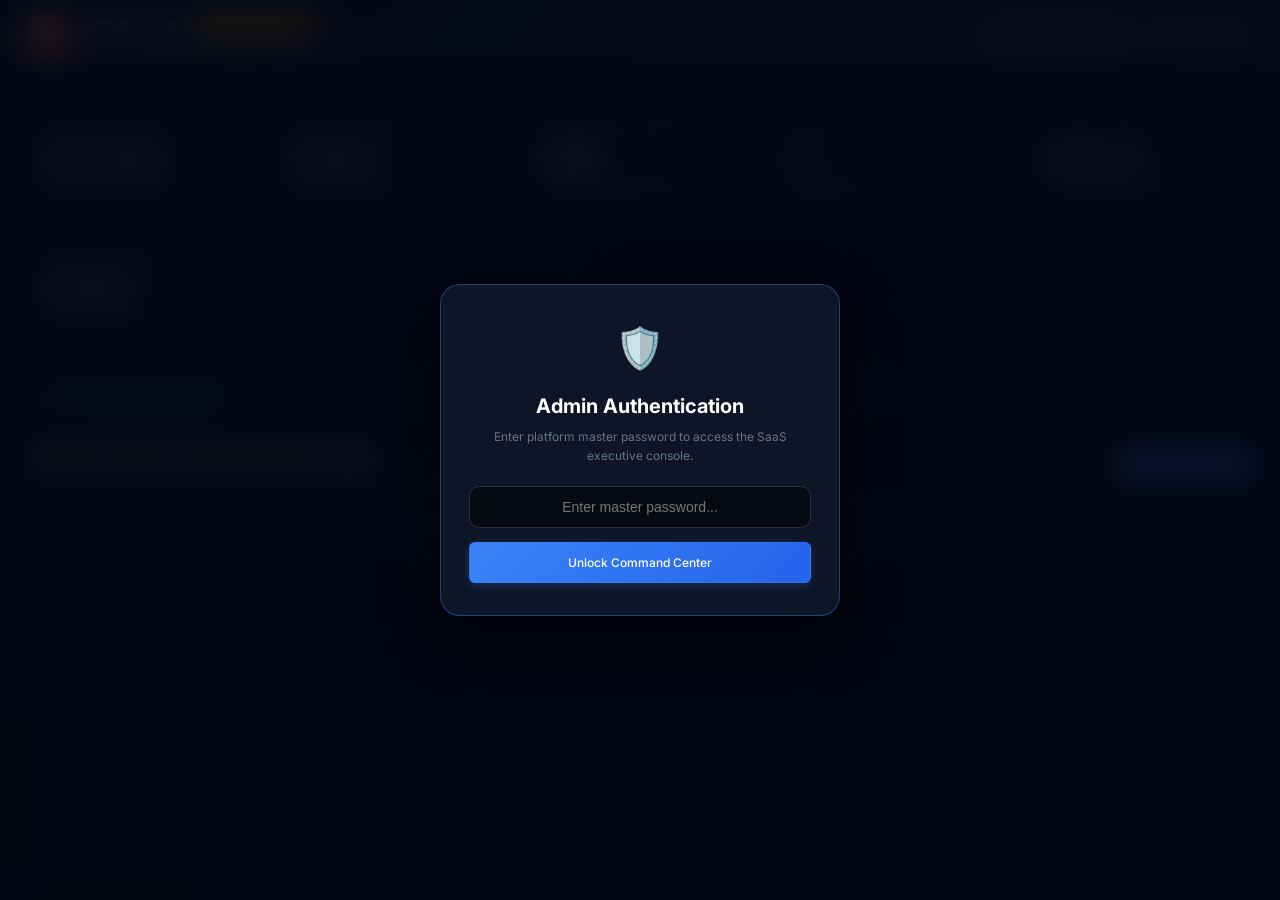
==== commit 7d7536a6: "feat(auth): complete SaaS customer login portal, user registration, and admin user account managemen" ====
--- a/web/static/admin.html
+++ b/web/static/admin.html
@@ -159,6 +159,11 @@
         <div class="stat-sub"><span id="statActiveTenants" style="color: #34d399;">0 Active</span> subscriptions</div>
       </div>
       <div class="stat-card">
+        <div class="stat-label">REGISTERED USERS</div>
+        <div class="stat-val" id="statTotalUsers">0 Users</div>
+        <div class="stat-sub"><span id="statActiveUsers" style="color: #38bdf8;">0 Active</span> credentials</div>
+      </div>
+      <div class="stat-card">
         <div class="stat-label">GLOBAL DATA TRANSFERRED</div>
         <div class="stat-val" id="statGlobalBandwidth">0 MB</div>
         <div class="stat-sub">Across all connected routers</div>
@@ -185,6 +190,10 @@
       <button class="tab-btn active" data-tab="tenantsTab">
         <svg width="15" height="15" viewBox="0 0 24 24" fill="none" stroke="currentColor" stroke-width="2"><path d="M17 21v-2a4 4 0 0 0-4-4H5a4 4 0 0 0-4 4v2"/><circle cx="9" cy="7" r="4"/><path d="M23 21v-2a4 4 0 0 0-3-3.87"/><path d="M16 3.13a4 4 0 0 1 0 7.75"/></svg>
         Customer Subscriptions
+      </button>
+      <button class="tab-btn" data-tab="usersTab">
+        <svg width="15" height="15" viewBox="0 0 24 24" fill="none" stroke="currentColor" stroke-width="2"><path d="M16 21v-2a4 4 0 0 0-4-4H6a4 4 0 0 0-4 4v2"/><circle cx="9" cy="7" r="4"/><path d="M22 21v-2a4 4 0 0 0-3-3.87"/><path d="M16 3.13a4 4 0 0 1 0 7.75"/></svg>
+        Customer User Accounts
       </button>
       <button class="tab-btn" data-tab="portsProxiesTab">
         <svg width="15" height="15" viewBox="0 0 24 24" fill="none" stroke="currentColor" stroke-width="2"><circle cx="12" cy="12" r="10"/><line x1="2" y1="12" x2="22" y2="12"/><path d="M12 2a15.3 15.3 0 0 1 4 10 15.3 15.3 0 0 1-4 10 15.3 15.3 0 0 1-4-10 15.3 15.3 0 0 1 4-10z"/></svg>
@@ -229,6 +238,39 @@
       </div>
     </section>
 
+    <!-- TAB: REGISTERED CUSTOMER USER ACCOUNTS -->
+    <section id="usersTab" class="tab-content">
+      <div class="section-header" style="display: flex; justify-content: space-between; align-items: center; margin-bottom: 16px;">
+        <div>
+          <h2 class="section-title">Customer User Accounts & Credentials</h2>
+          <p class="section-desc">Manage customer portal credentials, perform manual password overrides, and instantly upgrade subscription tiers.</p>
+        </div>
+        <button class="btn btn-secondary btn-sm" id="refreshUsersBtn">
+          🔄 Refresh Users List
+        </button>
+      </div>
+
+      <div class="table-card">
+        <table class="data-table">
+          <thead>
+            <tr>
+              <th style="width: 45px;">#</th>
+              <th>CUSTOMER NAME</th>
+              <th>USERNAME / EMAIL</th>
+              <th>CONFIG PROFILE</th>
+              <th>PLAN TIER</th>
+              <th>STATUS</th>
+              <th>REGISTERED</th>
+              <th style="text-align: right; width: 230px;">ACTIONS</th>
+            </tr>
+          </thead>
+          <tbody id="usersTableBody">
+            <!-- Rendered via JS -->
+          </tbody>
+        </table>
+      </div>
+    </section>
+
     <!-- TAB 2: PORTS & UPSTREAM PROXIES -->
     <section id="portsProxiesTab" class="tab-content">
       <div class="section-header" style="display: flex; justify-content: space-between; align-items: center; margin-bottom: 16px;">
@@ -340,6 +382,74 @@
     </div>
   </div>
 
+  <!-- RESET PASSWORD MODAL -->
+  <div class="modal-overlay" id="resetPasswordModal" style="display: none;">
+    <div class="modal-box" style="max-width: 440px;">
+      <div class="modal-header">
+        <h3 class="modal-title">🔑 Reset Customer Password</h3>
+        <button class="modal-close" onclick="closeResetPasswordModal()">&times;</button>
+      </div>
+      <form id="resetPasswordForm" onsubmit="handleResetPasswordSubmit(event)">
+        <input type="hidden" id="resetTargetUserId">
+        <div class="modal-body" style="padding: 18px 20px;">
+          <p style="font-size: 13px; color: #94a3b8; margin-bottom: 14px;">
+            Set a new secure password for <strong id="resetTargetUserLabel" style="color: #38bdf8;">User</strong>.
+          </p>
+          <div class="form-group" style="margin-bottom: 14px;">
+            <label class="form-label" style="display: block; font-size: 11px; font-weight: 600; color: #94a3b8; margin-bottom: 6px;">New Password:</label>
+            <input type="password" id="resetNewPasswordInput" required minlength="4" placeholder="Enter new password (min 4 chars)" style="width: 100%; background: rgba(0,0,0,0.5); border: 1px solid rgba(255,255,255,0.18); border-radius: 8px; padding: 10px 12px; color: #fff; font-size: 14px;">
+          </div>
+          <div id="resetErrorMsg" style="color: #f87171; font-size: 12px; display: none; margin-top: 8px;"></div>
+        </div>
+        <div class="modal-footer" style="padding: 14px 20px; border-top: 1px solid rgba(255,255,255,0.1); display: flex; justify-content: flex-end; gap: 10px;">
+          <button type="button" class="btn btn-secondary" onclick="closeResetPasswordModal()">Cancel</button>
+          <button type="submit" class="btn btn-primary" id="savePasswordBtn">Save New Password</button>
+        </div>
+      </form>
+    </div>
+  </div>
+
+  <!-- UPGRADE TIER MODAL -->
+  <div class="modal-overlay" id="upgradeTierModal" style="display: none;">
+    <div class="modal-box" style="max-width: 460px;">
+      <div class="modal-header">
+        <h3 class="modal-title">⚡ Upgrade Customer Account</h3>
+        <button class="modal-close" onclick="closeUpgradeTierModal()">&times;</button>
+      </div>
+      <form id="upgradeTierForm" onsubmit="handleUpgradeTierSubmit(event)">
+        <input type="hidden" id="upgradeTargetUserId">
+        <div class="modal-body" style="padding: 18px 20px;">
+          <p style="font-size: 13px; color: #94a3b8; margin-bottom: 14px;">
+            Upgrade plan and extend subscription for <strong id="upgradeTargetUserLabel" style="color: #38bdf8;">User</strong>.
+          </p>
+          <div class="form-group" style="margin-bottom: 14px;">
+            <label class="form-label" style="display: block; font-size: 11px; font-weight: 600; color: #94a3b8; margin-bottom: 6px;">Select New Plan Tier:</label>
+            <select id="upgradePlanTierSelect" style="width: 100%; background: rgba(15,23,42,0.95); border: 1px solid rgba(255,255,255,0.18); border-radius: 8px; padding: 10px 12px; color: #fff; font-size: 13px;">
+              <option value="home_pro">🛡️ Home Shield Pro (Smart TV + AdBlock + Adult Filter)</option>
+              <option value="business">🏢 Business Enterprise (Multi-LAN + Port Tunneling)</option>
+              <option value="isp">🌐 ISP Dedicated Tier (Full Bandwidth & Custom IP)</option>
+              <option value="free">⏳ Free Trial (Basic Filtering)</option>
+            </select>
+          </div>
+          <div class="form-group" style="margin-bottom: 14px;">
+            <label class="form-label" style="display: block; font-size: 11px; font-weight: 600; color: #94a3b8; margin-bottom: 6px;">Subscription Extension:</label>
+            <select id="upgradeExtendDaysSelect" style="width: 100%; background: rgba(15,23,42,0.95); border: 1px solid rgba(255,255,255,0.18); border-radius: 8px; padding: 10px 12px; color: #fff; font-size: 13px;">
+              <option value="30">+30 Days Extension (Standard)</option>
+              <option value="90">+90 Days Extension (Quarterly)</option>
+              <option value="365">+365 Days Extension (1 Year)</option>
+              <option value="-1">♾️ Lifetime Active (No Expiry)</option>
+            </select>
+          </div>
+          <div id="upgradeErrorMsg" style="color: #f87171; font-size: 12px; display: none; margin-top: 8px;"></div>
+        </div>
+        <div class="modal-footer" style="padding: 14px 20px; border-top: 1px solid rgba(255,255,255,0.1); display: flex; justify-content: flex-end; gap: 10px;">
+          <button type="button" class="btn btn-secondary" onclick="closeUpgradeTierModal()">Cancel</button>
+          <button type="submit" class="btn btn-primary" id="saveUpgradeBtn">Apply Account Upgrade</button>
+        </div>
+      </form>
+    </div>
+  </div>
+
   <script src="admin.js"></script>
 </body>
 </html>
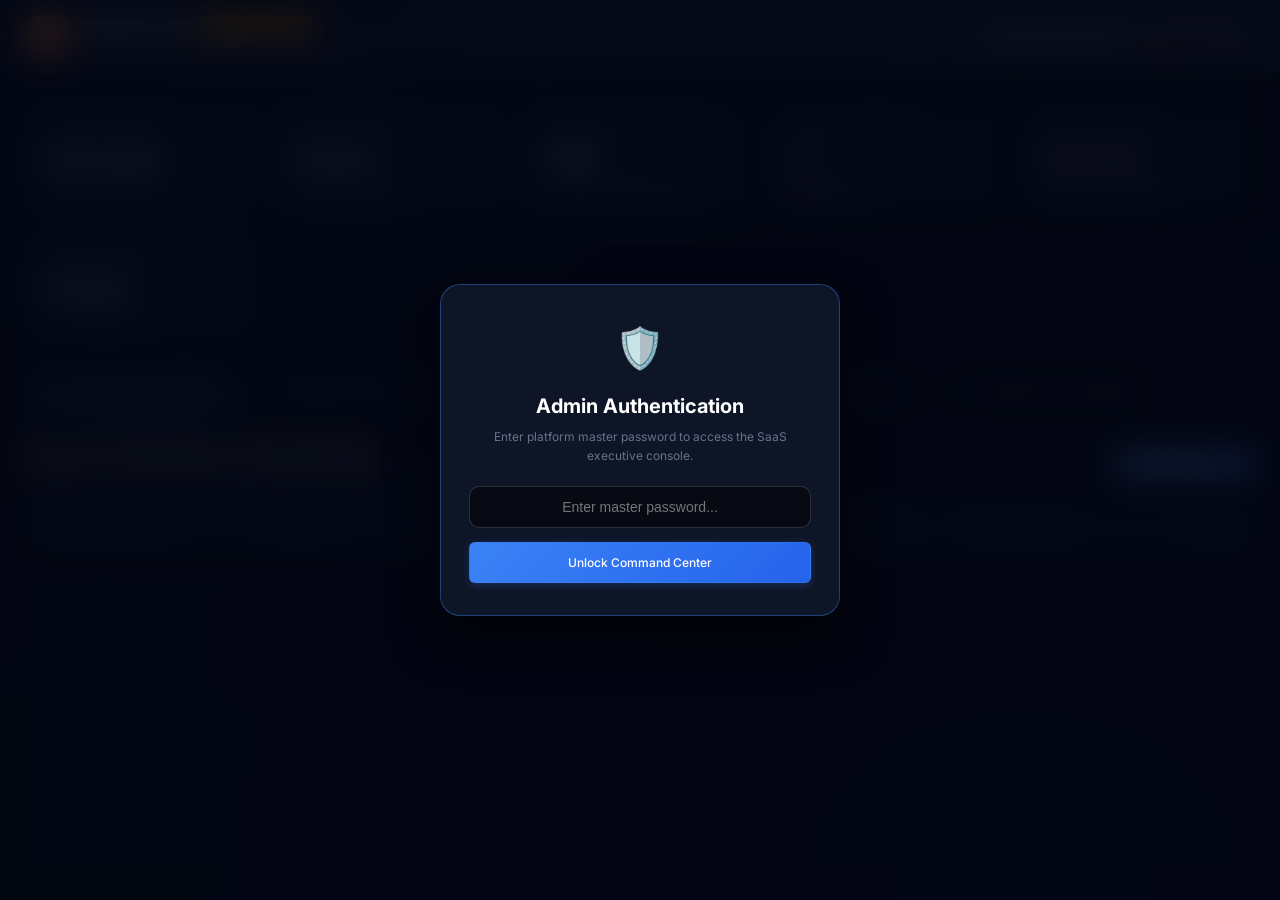
==== commit b89e7984: "feat: add Cloudflare Zero Trust automated anycast bridge and admin controls" ====
--- a/web/static/admin.html
+++ b/web/static/admin.html
@@ -203,6 +203,10 @@
         <svg width="15" height="15" viewBox="0 0 24 24" fill="none" stroke="currentColor" stroke-width="2"><polyline points="22 12 18 12 15 21 9 3 6 12 2 12"/></svg>
         Global Threat Stream
       </button>
+      <button class="tab-btn" data-tab="cloudflareTab">
+        <svg width="15" height="15" viewBox="0 0 24 24" fill="none" stroke="currentColor" stroke-width="2"><path d="M17.5 19H9a7 7 0 1 1 6.71-9h1.79a4.5 4.5 0 1 1 0 9Z"/></svg>
+        Cloudflare Anycast Bridge
+      </button>
     </div>
 
     <!-- TAB 1: CUSTOMER TENANTS & SUBSCRIPTIONS -->
@@ -337,6 +341,64 @@
       </div>
     </section>
 
+    <!-- TAB 5: CLOUDFLARE ANYCAST BRIDGE -->
+    <section id="cloudflareTab" class="tab-content">
+      <div class="section-header" style="display: flex; justify-content: space-between; align-items: center; margin-bottom: 16px;">
+        <div>
+          <h2 class="section-title">Cloudflare Zero Trust SaaS Anycast Bridge</h2>
+          <p class="section-desc">Automatically provisions Cloudflare Gateway locations so customer routers route UDP 53 to your Render Cloud DoH Firewall.</p>
+        </div>
+      </div>
+
+      <div class="admin-card">
+        <h3 style="font-size: 15px; font-weight: 700; color: #fff; margin-bottom: 8px;">Cloudflare API Integration</h3>
+        <p style="font-size: 12px; color: #94a3b8; margin-bottom: 20px;">
+          When configured, each customer's router WAN IP is automatically synchronized into Cloudflare Gateway Locations via API, assigning dedicated Anycast IPv4 destinations (e.g. <code>172.64.36.1</code>, <code>172.64.36.2</code>) directly to their router.
+        </p>
+
+        <form id="cfSettingsForm" onsubmit="handleSaveCloudflareSettings(event)">
+          <div class="form-group" style="margin-bottom: 16px;">
+            <label class="form-label" style="display: block; font-size: 12px; font-weight: 600; color: #94a3b8; margin-bottom: 6px;">
+              Cloudflare API Token (Zero Trust / Gateway Edit permissions):
+            </label>
+            <input type="password" id="cfApiTokenInput" class="form-control" placeholder="Enter Cloudflare API Bearer Token" style="width: 100%; max-width: 550px; background: rgba(0,0,0,0.4); border: 1px solid rgba(255,255,255,0.15); border-radius: 8px; padding: 10px; color: #38bdf8; font-family: monospace;">
+            <div id="cfTokenStatus" style="font-size: 11px; color: #34d399; margin-top: 5px;"></div>
+          </div>
+
+          <div class="form-group" style="margin-bottom: 20px;">
+            <label class="form-label" style="display: block; font-size: 12px; font-weight: 600; color: #94a3b8; margin-bottom: 6px;">
+              Cloudflare Account ID (Optional, auto-discovered if left blank):
+            </label>
+            <input type="text" id="cfAccountIdInput" class="form-control" placeholder="Optional: 32-character Hex Account ID" style="width: 100%; max-width: 550px; background: rgba(0,0,0,0.4); border: 1px solid rgba(255,255,255,0.15); border-radius: 8px; padding: 10px; color: #fff; font-family: monospace;">
+          </div>
+
+          <div style="display: flex; gap: 12px; align-items: center;">
+            <button type="submit" class="btn btn-primary" id="saveCfBtn">
+              Save Cloudflare Credentials
+            </button>
+            <span id="cfSaveNotice" style="font-size: 12px; color: #34d399; display: none;"></span>
+          </div>
+        </form>
+      </div>
+
+      <div class="admin-card" style="margin-top: 20px;">
+        <h3 style="font-size: 14px; font-weight: 700; color: #fff; margin-bottom: 12px;">Active Gateway Anycast Routing</h3>
+        <p style="font-size: 12px; color: #94a3b8; margin-bottom: 14px;">
+          These Anycast IP addresses are provided to subscribers to enter into their router DHCP (Huawei, TP-Link, Tenda, etc.):
+        </p>
+        <div style="display: flex; gap: 14px; flex-wrap: wrap;">
+          <div style="background: rgba(15, 23, 42, 0.8); border: 1px solid rgba(56, 189, 248, 0.3); border-radius: 10px; padding: 14px 20px;">
+            <div style="font-size: 10px; color: #94a3b8; text-transform: uppercase; font-weight: 700;">Primary Anycast IPv4</div>
+            <div style="font-size: 18px; font-family: monospace; font-weight: 700; color: #38bdf8; margin-top: 4px;">172.64.36.1</div>
+          </div>
+          <div style="background: rgba(15, 23, 42, 0.8); border: 1px solid rgba(56, 189, 248, 0.3); border-radius: 10px; padding: 14px 20px;">
+            <div style="font-size: 10px; color: #94a3b8; text-transform: uppercase; font-weight: 700;">Secondary Anycast IPv4</div>
+            <div style="font-size: 18px; font-family: monospace; font-weight: 700; color: #38bdf8; margin-top: 4px;">172.64.36.2</div>
+          </div>
+        </div>
+      </div>
+    </section>
+
   </main>
 
   <!-- ADD TENANT MODAL -->
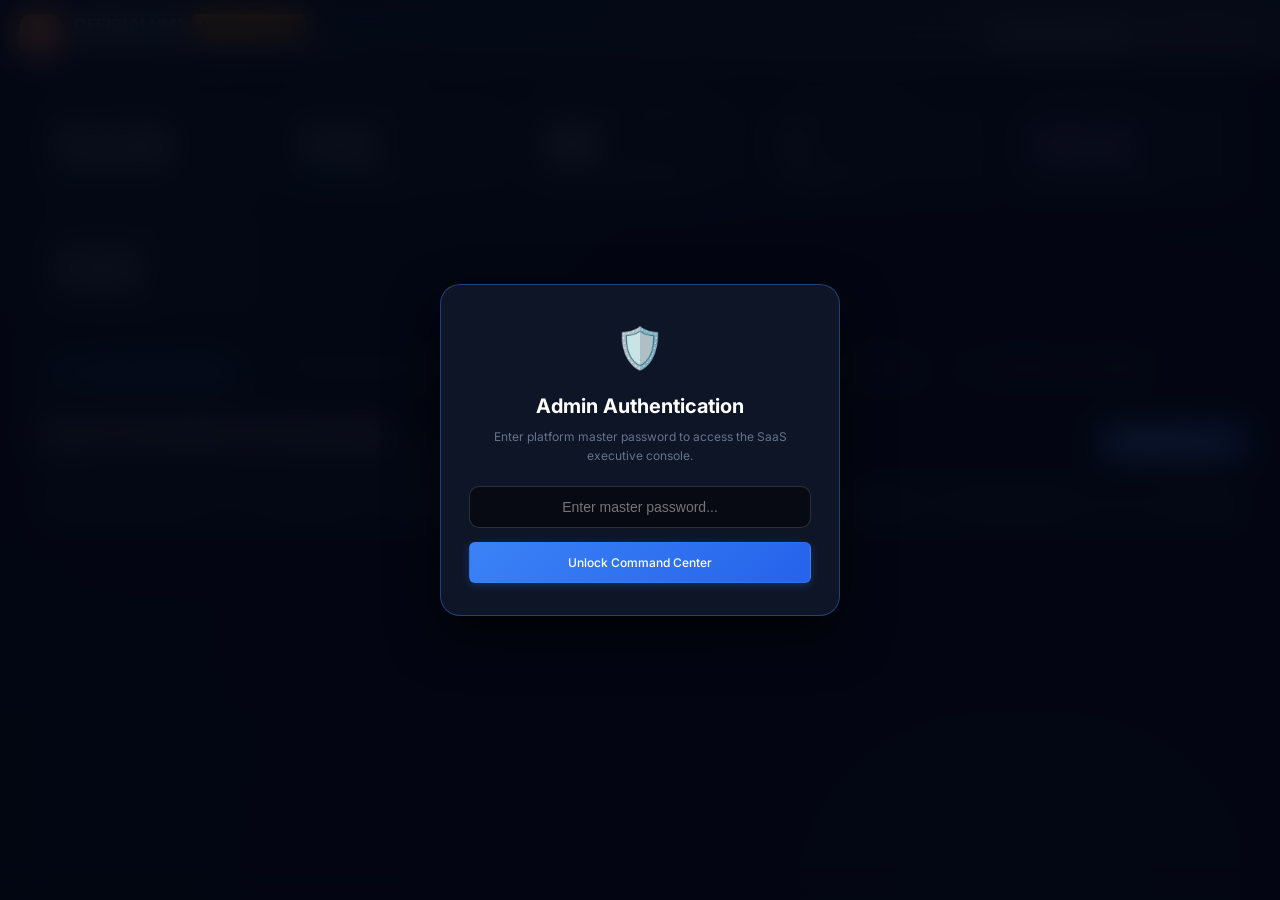
==== commit 60f6b9ee: "fix(ui): eliminate horizontal scrollbar and optimize responsive layout for all screen sizes" ====
--- a/web/static/admin.html
+++ b/web/static/admin.html
@@ -8,7 +8,7 @@
   <link rel="preconnect" href="https://fonts.googleapis.com">
   <link rel="preconnect" href="https://fonts.gstatic.com" crossorigin>
   <link href="https://fonts.googleapis.com/css2?family=Inter:wght@400;500;600;700&family=JetBrains+Mono:wght@400;500;600&display=swap" rel="stylesheet">
-  <link rel="stylesheet" href="style.css?v=20261015-saas-v4">
+  <link rel="stylesheet" href="style.css?v=20261019-v5">
   <style>
     .admin-badge {
       background: linear-gradient(135deg, #f59e0b 0%, #d97706 100%);
@@ -346,7 +346,7 @@
       <div class="section-header" style="display: flex; justify-content: space-between; align-items: center; margin-bottom: 16px;">
         <div>
           <h2 class="section-title">Cloudflare Zero Trust SaaS Anycast Bridge</h2>
-          <p class="section-desc">Automatically provisions Cloudflare Gateway locations so customer routers route UDP 53 to your Render Cloud DoH Firewall.</p>
+          <p class="section-desc">Automatically provisions Cloudflare Gateway Anycast locations (172.64.36.1/2) and links with your Dedicated Cloud VPS Firewall (142.93.19.40).</p>
         </div>
       </div>
 
@@ -512,6 +512,6 @@
     </div>
   </div>
 
-  <script src="admin.js"></script>
+  <script src="admin.js?v=20261016-cf-v2"></script>
 </body>
 </html>
--- a/web/static/style.css
+++ b/web/static/style.css
@@ -38,8 +38,15 @@
   --glass-blur: blur(20px);
 }
 
-* {
+html {
   box-sizing: border-box;
+  width: 100%;
+  max-width: 100vw;
+  overflow-x: hidden;
+}
+
+*, *:before, *:after {
+  box-sizing: inherit;
   margin: 0;
   padding: 0;
 }
@@ -55,6 +62,9 @@
   -webkit-font-smoothing: antialiased;
   -moz-osx-font-smoothing: grayscale;
   min-height: 100vh;
+  width: 100%;
+  max-width: 100vw;
+  overflow-x: hidden;
 }
 
 /* ========== SCROLLBAR ========== */
@@ -69,20 +79,25 @@
   backdrop-filter: var(--glass-blur);
   -webkit-backdrop-filter: var(--glass-blur);
   border-bottom: 1px solid rgba(59, 130, 246, 0.15);
-  padding: 14px 28px;
+  padding: 12px 20px;
   position: sticky;
   top: 0;
   z-index: 50;
   box-shadow: 0 4px 20px rgba(0, 0, 0, 0.3);
+  width: 100%;
+  max-width: 100vw;
+  box-sizing: border-box;
 }
 
 .header-container {
-  max-width: 1320px;
+  max-width: 1240px;
+  width: 100%;
   margin: 0 auto;
   display: flex;
   align-items: center;
   justify-content: space-between;
-  gap: 16px;
+  gap: 12px;
+  flex-wrap: wrap;
 }
 
 .brand {
@@ -270,17 +285,38 @@
 
 /* ========== MAIN CONTAINER ========== */
 .main-container {
-  max-width: 1320px;
-  margin: 28px auto;
-  padding: 0 24px;
+  max-width: 1240px;
+  width: 100%;
+  margin: 20px auto;
+  padding: 0 16px;
+  box-sizing: border-box;
 }
 
 /* ========== STATS GRID ========== */
 .stats-grid {
   display: grid;
-  grid-template-columns: repeat(auto-fit, minmax(220px, 1fr));
-  gap: 14px;
-  margin-bottom: 28px;
+  grid-template-columns: repeat(6, 1fr);
+  gap: 12px;
+  margin-bottom: 24px;
+  width: 100%;
+}
+
+@media (max-width: 1260px) {
+  .stats-grid {
+    grid-template-columns: repeat(3, 1fr);
+  }
+}
+
+@media (max-width: 700px) {
+  .stats-grid {
+    grid-template-columns: repeat(2, 1fr);
+  }
+}
+
+@media (max-width: 440px) {
+  .stats-grid {
+    grid-template-columns: 1fr;
+  }
 }
 
 .stat-card {
@@ -288,10 +324,11 @@
   backdrop-filter: var(--glass-blur);
   border: 1px solid var(--border);
   border-radius: var(--radius);
-  padding: 18px 20px;
+  padding: 16px 18px;
   transition: all 0.25s ease;
   position: relative;
   overflow: hidden;
+  min-width: 0;
 }
 
 .stat-card::before {
@@ -645,13 +682,15 @@
   -webkit-overflow-scrolling: touch;
   box-shadow: 0 4px 20px rgba(0, 0, 0, 0.25);
   margin-bottom: 24px;
+  width: 100%;
+  max-width: 100%;
+  box-sizing: border-box;
 }
 
 .data-table {
   width: 100%;
   border-collapse: collapse;
   text-align: left;
-  min-width: 640px;
 }
 
 .data-table th {
@@ -931,13 +970,21 @@
   gap: 16px;
   align-items: center;
   justify-content: center;
-  padding: 8px 20px;
+  padding: 8px 16px;
   background: rgba(6, 182, 212, 0.04);
   border-bottom: 1px solid rgba(71, 85, 105, 0.15);
   font-size: 11px;
   font-family: var(--font-mono);
   color: var(--text-sub);
+  width: 100%;
+  max-width: 100vw;
+  box-sizing: border-box;
   overflow-x: auto;
+  scrollbar-width: none;
+}
+
+.sys-monitor-bar::-webkit-scrollbar {
+  display: none;
 }
 
 .sys-monitor-bar .sys-item {
@@ -972,6 +1019,8 @@
   transition: all 0.3s ease;
   background: rgba(15, 23, 42, 0.7);
   box-shadow: 0 4px 16px rgba(0, 0, 0, 0.3);
+  width: 100%;
+  box-sizing: border-box;
 }
 
 .nextdns-status-banner.active {
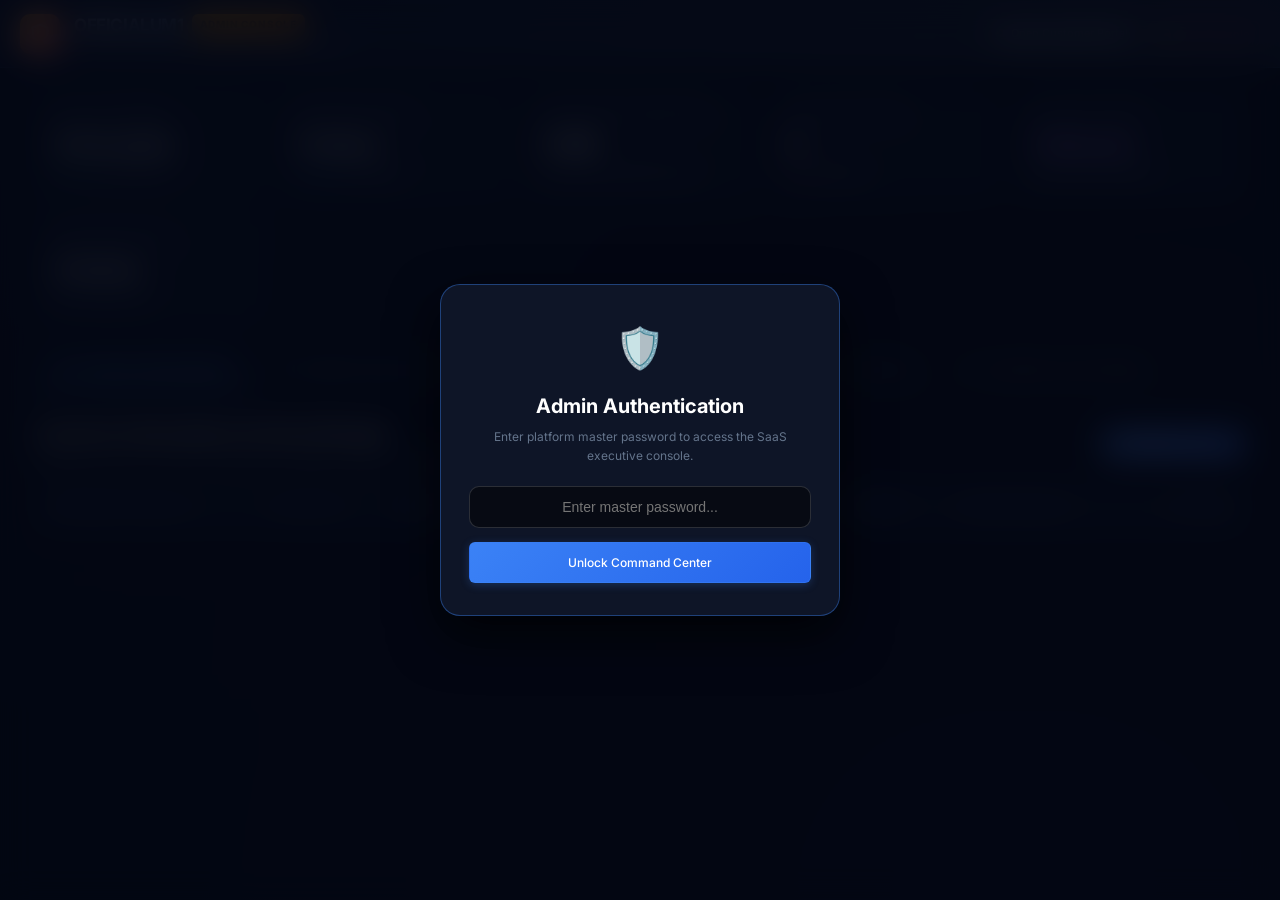
==== commit d2cdaa10: "perf: add covering indexes for DNS metrics and format 3x2 symmetric stats cards" ====
--- a/web/static/admin.html
+++ b/web/static/admin.html
@@ -8,7 +8,7 @@
   <link rel="preconnect" href="https://fonts.googleapis.com">
   <link rel="preconnect" href="https://fonts.gstatic.com" crossorigin>
   <link href="https://fonts.googleapis.com/css2?family=Inter:wght@400;500;600;700&family=JetBrains+Mono:wght@400;500;600&display=swap" rel="stylesheet">
-  <link rel="stylesheet" href="style.css?v=20261019-v5">
+  <link rel="stylesheet" href="style.css?v=20261019-v6">
   <style>
     .admin-badge {
       background: linear-gradient(135deg, #f59e0b 0%, #d97706 100%);
--- a/web/static/style.css
+++ b/web/static/style.css
@@ -295,27 +295,23 @@
 /* ========== STATS GRID ========== */
 .stats-grid {
   display: grid;
-  grid-template-columns: repeat(6, 1fr);
-  gap: 12px;
+  grid-template-columns: repeat(3, 1fr);
+  gap: 14px;
   margin-bottom: 24px;
   width: 100%;
 }
 
-@media (max-width: 1260px) {
-  .stats-grid {
-    grid-template-columns: repeat(3, 1fr);
-  }
-}
-
-@media (max-width: 700px) {
+@media (max-width: 768px) {
   .stats-grid {
     grid-template-columns: repeat(2, 1fr);
+    gap: 10px;
   }
 }
 
 @media (max-width: 440px) {
   .stats-grid {
     grid-template-columns: 1fr;
+    gap: 10px;
   }
 }
 
